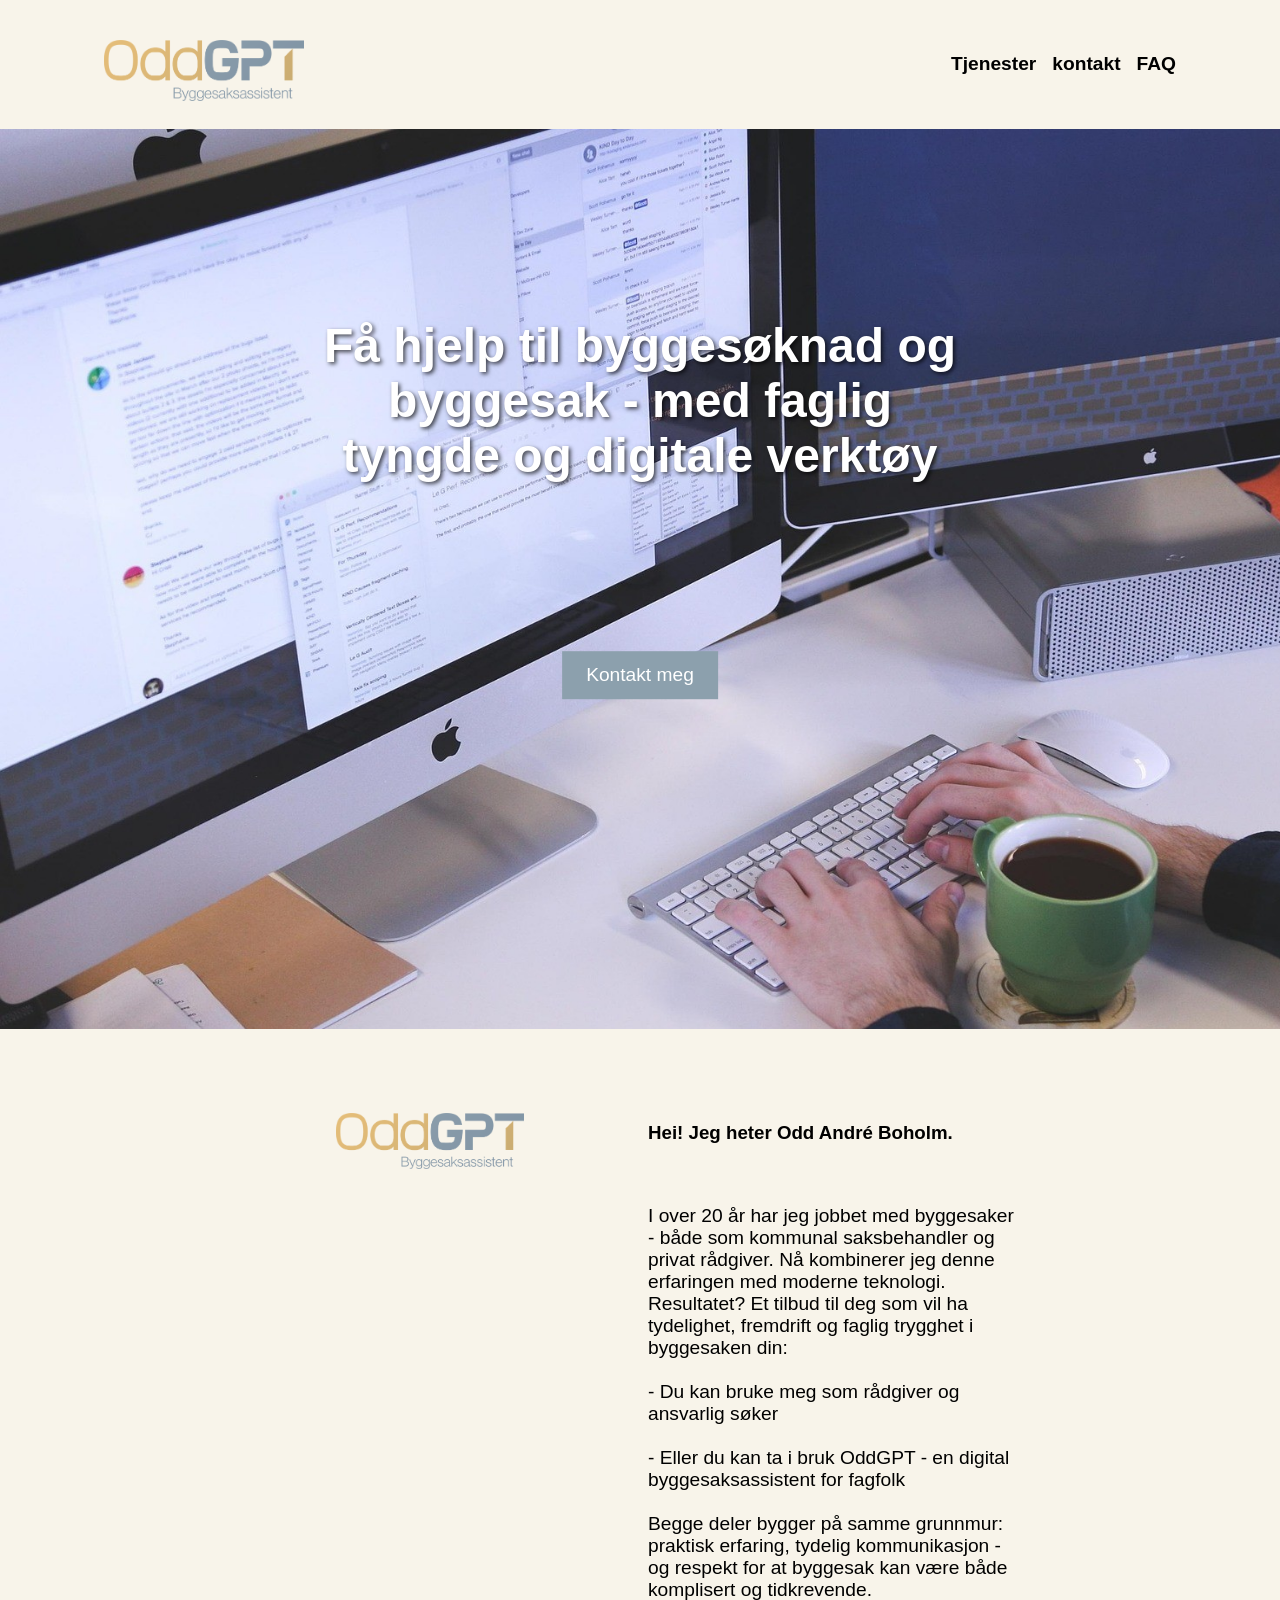
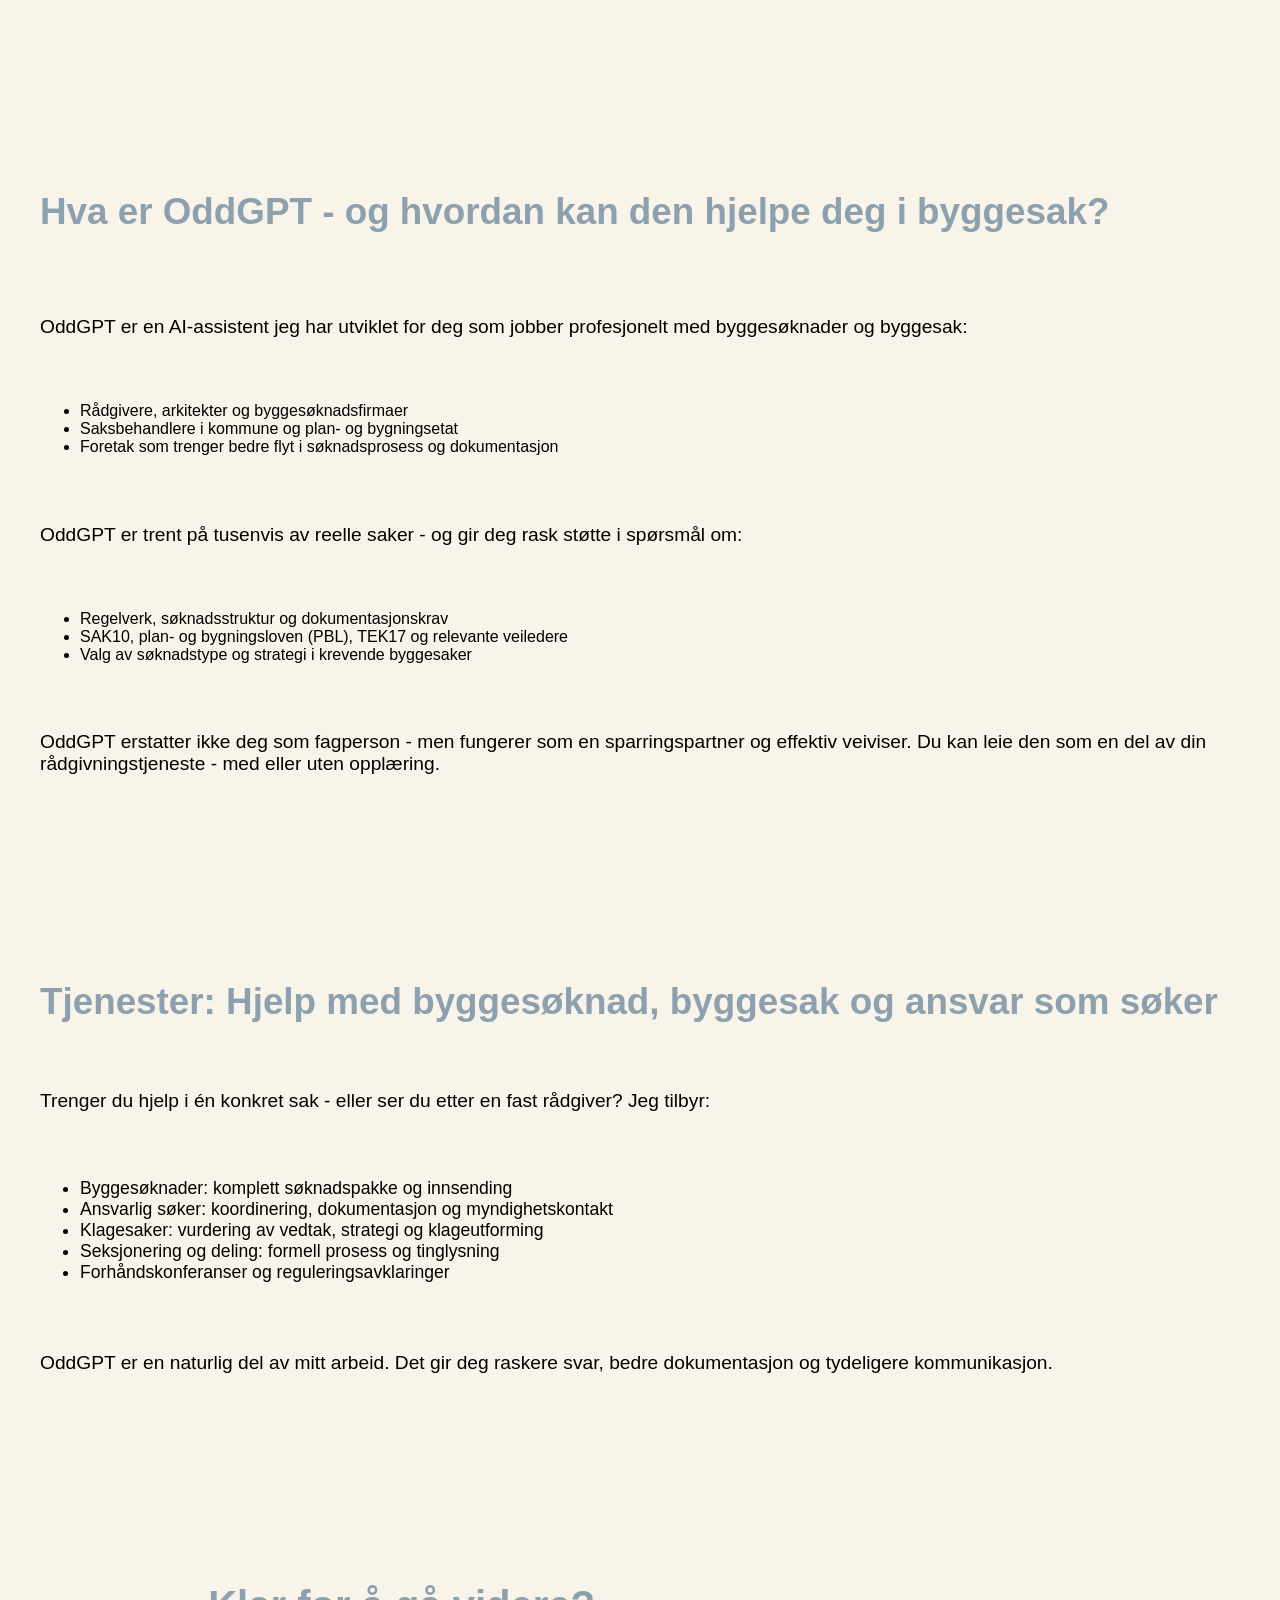
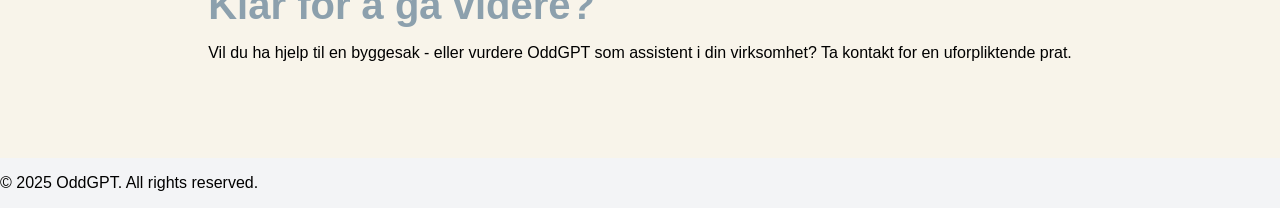
==== index.html @ 83e8d452 "Uploaded OddGPT prototype" ====
<!DOCTYPE html>
<html lang="no">
<head>
    <meta charset="UTF-8">
    <meta name="viewport" content="width=device-width, initial-scale=1.0">
    <link rel="stylesheet" href="./css/main.css">
    <title>OddGPT</title>
</head>
<body>
    <header>
        <a href="index.html"><img id="hovedlogo" src="./images/mainLogoFlavor.png" alt="Logo redirigerer tilbake til hovedsiden"></a>
        <nav>
            <ul>
                <li><a href="tjenester.html">Tjenester</a></li>
                <li><a href="kontakt.html">kontakt</a></li>
                <li><a href="about.html">FAQ</a></li>
            </ul>
        </nav>
    </header>
    <main>
        <section>
                <h1 id="h1-text-over-image">Få hjelp til byggesøknad og byggesak - med faglig tyngde og digitale verktøy</h1>
                <a href="kontakt.html" id="a-over-image">Kontakt meg</a>
            <img id="hovedbakgrunn" src="./images/backgroundImageedit.jpg" alt="Mann sitter ved et skrivebord med PC">

        </section>
        <section id="about-section">
            <img id="hovedlogo" src="./images/mainLogoFlavor.png" alt="OddGPT logo">
            <h3>Hei! Jeg heter Odd André Boholm.</h3>
            <div></div>
            <p>I over 20 år har jeg jobbet med byggesaker - både som kommunal saksbehandler og privat rådgiver. 
                Nå kombinerer jeg denne erfaringen med moderne teknologi.
                <br>
                Resultatet? Et tilbud til deg som vil ha tydelighet, fremdrift og faglig 
                trygghet i byggesaken din:
                <br>
                <br>
                - Du kan bruke meg som rådgiver og ansvarlig søker
                <br>
                <br>
                - Eller du kan ta i bruk OddGPT - en digital byggesaksassistent for fagfolk
                <br>
                <br>
                Begge deler bygger på samme grunnmur: praktisk erfaring, tydelig kommunikasjon - og respekt for at byggesak kan
                være både komplisert og tidkrevende.</p>
        </section>
        <section id="services-section">
            <h2>Hva er OddGPT - og hvordan kan den hjelpe deg i byggesak?</h2>
                <p>OddGPT er en AI-assistent jeg har utviklet for deg som jobber profesjonelt med byggesøknader og byggesak:</p>
                <ul>
                    <li>Rådgivere, arkitekter og byggesøknadsfirmaer</li>
                    <li>Saksbehandlere i kommune og plan- og bygningsetat</li>
                    <li>Foretak som trenger bedre flyt i søknadsprosess og dokumentasjon</li>
                </ul>
                <p>OddGPT er trent på tusenvis av reelle saker - og gir deg rask støtte i spørsmål om:</p>
                <ul>
                    <li>Regelverk, søknadsstruktur og dokumentasjonskrav</li>
                    <li>SAK10, plan- og bygningsloven (PBL), TEK17 og relevante veiledere</li>
                    <li>Valg av søknadstype og strategi i krevende byggesaker</li>
                </ul>
                <p>OddGPT erstatter ikke deg som fagperson - men fungerer som en sparringspartner og effektiv veiviser. 
                    Du kan leie den som en del av din rådgivningstjeneste - med eller uten opplæring.</p>
        </section>
    <section id="benefits-section">
        <h2>Tjenester: Hjelp med byggesøknad, byggesak og ansvar som søker</h2>
        <p>Trenger du hjelp i én konkret sak - eller ser du etter en fast rådgiver? Jeg tilbyr:</p>
        <ul>
            <li>Byggesøknader: komplett søknadspakke og innsending</li>
            <li>Ansvarlig søker: koordinering, dokumentasjon og myndighetskontakt</li>
            <li>Klagesaker: vurdering av vedtak, strategi og klageutforming</li>
            <li>Seksjonering og deling: formell prosess og tinglysning</li>
            <li>Forhåndskonferanser og reguleringsavklaringer</li>
        </ul>
        <p>OddGPT er en naturlig del av mitt arbeid. Det gir deg raskere svar, bedre dokumentasjon og tydeligere kommunikasjon.</p>
    </section>
    <section id="summary">
        <article>
            <h2>Klar for å gå videre?</h2>
            <p>Vil du ha hjelp til en byggesak - eller vurdere OddGPT som assistent i din virksomhet? Ta kontakt for en uforpliktende prat.</p>            
        </article>
    </section>
    </main>
    <footer>
        <p>© 2025 OddGPT. All rights reserved.</p>
    </footer>
</body>
</html>
---- css/main.css ----
header {
    display: flex;
    align-items: center;
    justify-content: space-between;
    padding: 1.5rem;
}

#hovedlogo {
    width: 200px;
    height: auto;
    padding-left: 5rem;
    padding-top: 1rem;
}

#tjenester-logo {
    width: 400px;
    height: auto;
    padding-left: 5rem;
    padding-top: 1rem;
}

#hovedbakgrunn{
    position: relative;
    width: 100%;
    height: 900px;
    background-size: cover; 
    background-position: center; 
    background-repeat: no-repeat; 
}

#h1-text-over-image{
    position: absolute;
    top: 40%;
    left: 50%;
    transform: translate(-50%, -50%);
    color: white;
    font-size: 3rem;
    font-weight: bold;
    text-align: center;
    text-shadow: 2px 2px 4px rgba(0, 0, 0, 0.7);
    z-index: 10;
}
#p-text-over-image{
    position: absolute;
    top: 53%;
    left: 50%;
    transform: translate(-50%, -50%);
    color: white;
    font-size: 1.5rem;
    font-weight: bold;
    text-align: center;
    text-shadow: 2px 2px 4px rgba(0, 0, 0, 0.7);
    z-index: 10;
}

#a-over-image {
    position: absolute;
    top: 75%;
    left: 50%;
    transform: translate(-50%, -50%);
    z-index: 10;
    background-color: #8CA0AD;
    color: white;
    padding: 0.8rem 1.5rem;
    text-decoration: none;
    font-size: 1.2rem;
}

nav ul {
    list-style: none;
    display: flex;
    gap: 1rem;
    margin: 0;
    padding: 0;
    padding-right: 5rem; 
}

nav a {
    text-decoration: none;
    color: #000000;
    font-weight: bold;
    font-size: 1.2rem;
    transition: color 0.5s ease;

}
nav a:hover {
    color: #8CA0AD;
}

button {
    background-color: #8CA0AD;
    color: white;
    border: none;
    padding: 0.5rem 1rem;
    border-radius: 0;
    cursor: pointer;
    font-size: 1rem;
    transition: background-color 0.3s ease;
}

button:hover {
    background-color: #6b7c85;
}

input[type="text"] {
    padding: 0.5rem;
    border: 1px solid #ccc;
    border-radius: 0;
    font-size: 1rem;
}

#about-section {
    display: grid;
    grid-template-columns: 1fr 1fr;
    align-items: center;
    gap: 1rem;
    padding: 4rem 2rem;
    max-width: 60%;
    margin: 0 auto;
    text-align: left;
}

#about-section img {
    width: 50%;
    height: auto;
    display: block;
}

#about-section p {
    font-size: 1.2rem;
    margin-bottom: 1rem;
}

#services-section {
    display: flex;
    flex-direction: column;
    align-items: start;
    gap: 2rem;
    padding: 5rem 2rem;
    max-width: 1200px;
    margin: 0 auto;
    text-align: left;
}

#services-section h2 {
    color: #8CA0AD;
    margin-right: 2rem;
    margin-bottom: 2rem;
    font-size: 2.3rem;
}

#services-section p {
    font-size: 1.2rem;
    margin-bottom: 1rem;
}

#benefits-section {
    display: flex;
    flex-direction: column;
    align-items: start;
    gap: 2rem;
    padding: 5rem 2rem;
    max-width: 1200px;
    margin: 0 auto;
    text-align: left;
}

#benefits-section h2 {
    color: #8CA0AD;
    font-size: 2.3rem;
    margin-bottom: 1rem;
}

#benefits-section p {
    font-size: 1.2rem;
    margin-bottom: 1rem;
}

#benefits-section ul {
    list-style-type: disc;
    font-size: 1.1rem;
}

#summary {
    display: flex;
    justify-content: center;
    gap: 2rem;
    padding: 5rem;
    max-width: 1200px;
}

#summary article h2 {
    color: #8CA0AD;
    font-size: 2.5rem;
    margin-bottom: 1rem;
}

#tjenester-art-1 {
    display: flex;
    flex-direction: row;
}

#tjenester-sec-1 {
    padding: 2rem;
}

#tjenester-art-2 {
    display: flex;
    flex-direction: row-reverse;
}

#tjenester-sec-2 {
    padding: 2rem;
}

#tjenester-art-3 {
    display: flex;
    flex-direction: row;
}

#tjenester-sec-3 {
    padding: 2rem;
}

#tjenester-kontakt {
    text-align: center;
    padding: 2rem;
}

#kontakt-section {
    max-width: 800px;
    margin: 0 auto;
    padding: 4rem 2rem;
    text-align: left;
}

#kontakt-section p {
    font-size: 1.2rem;
    margin-bottom: 1rem;
}

body {
    font-family: Arial, sans-serif;
    display: flex;
    flex-direction: column;
    margin: 0;
    padding: 0;
    background-color: #F8F4EA;
}

#form-section {
    display: flex;
    justify-content: center;
    padding: 2rem;
}

#q-1, #q-2, #q-3, #q-4, #q-5 {
    margin: 0 auto;
    padding: 2rem 2rem;
    text-align: left;
}

#q-1 p, #q-2 p, #q-3 p, #q-4 p, #q-5 p {
    font-size: 1.2rem;
}

#q-1 ul, #q-2 ul, #q-3 ul, #q-4 ul, #q-5 ul {
    font-size: 1.2rem;
}


form {
    background: #F8F4EA;
    display: grid;
    gap: 16px;
    text-align: left;
    width: 40%;
}


label {
    font-weight: 500;
    margin-bottom: 4px;
}

input, select {
    padding: 10px 12px;
    font-size: 1rem;
    border: 1px solid #d1d1d1;
    border-radius: 6px;
    transition: border 0.2s, box-shadow 0.2s;
}

input:focus, select:focus {
    border-color: #0073ff;
    box-shadow: 0 0 4px rgba(0,115,255,0.3);
    outline: none;
}

button {
    background: #0073ff;
    border: none;
    color: white;
    padding: 12px;
    font-size: 1.1rem;
    border-radius: 6px;
    cursor: pointer;
    font-weight: 600;
    transition: 0.25s;
}

button:hover {
    background: #005ed1;
}

main {
    flex-grow: 1;
}

footer {
    background-color: #F3F4F6;
}

@media (max-width: 768px) {
  header {
    flex-direction: column;
    text-align: center;
    padding: 1rem;
  }

  #hovedlogo {
    width: 140px;
    padding: 0;
  }

  nav ul {
    flex-direction: column;
    gap: 0.5rem;
    padding: 0;
  }

  #h1-text-over-image {
    font-size: 1.8rem;
    top: 35%;
    width: 90%;
  }

  #a-over-image {
    font-size: 1rem;
    padding: 0.6rem 1.2rem;
    top: 70%;
  }

  #about-section {
    grid-template-columns: 1fr;
    max-width: 90%;
    text-align: center;
  }

  #about-section img {
    width: 60%;
    margin: 0 auto;
  }

  #services-section,
  #benefits-section,
  #summary {
    padding: 2rem 1rem;
  }

  form {
    width: 100%;
  }

  #tjenester-art-1,
  #tjenester-art-2,
  #tjenester-art-3 {
    flex-direction: column !important;
  }
}
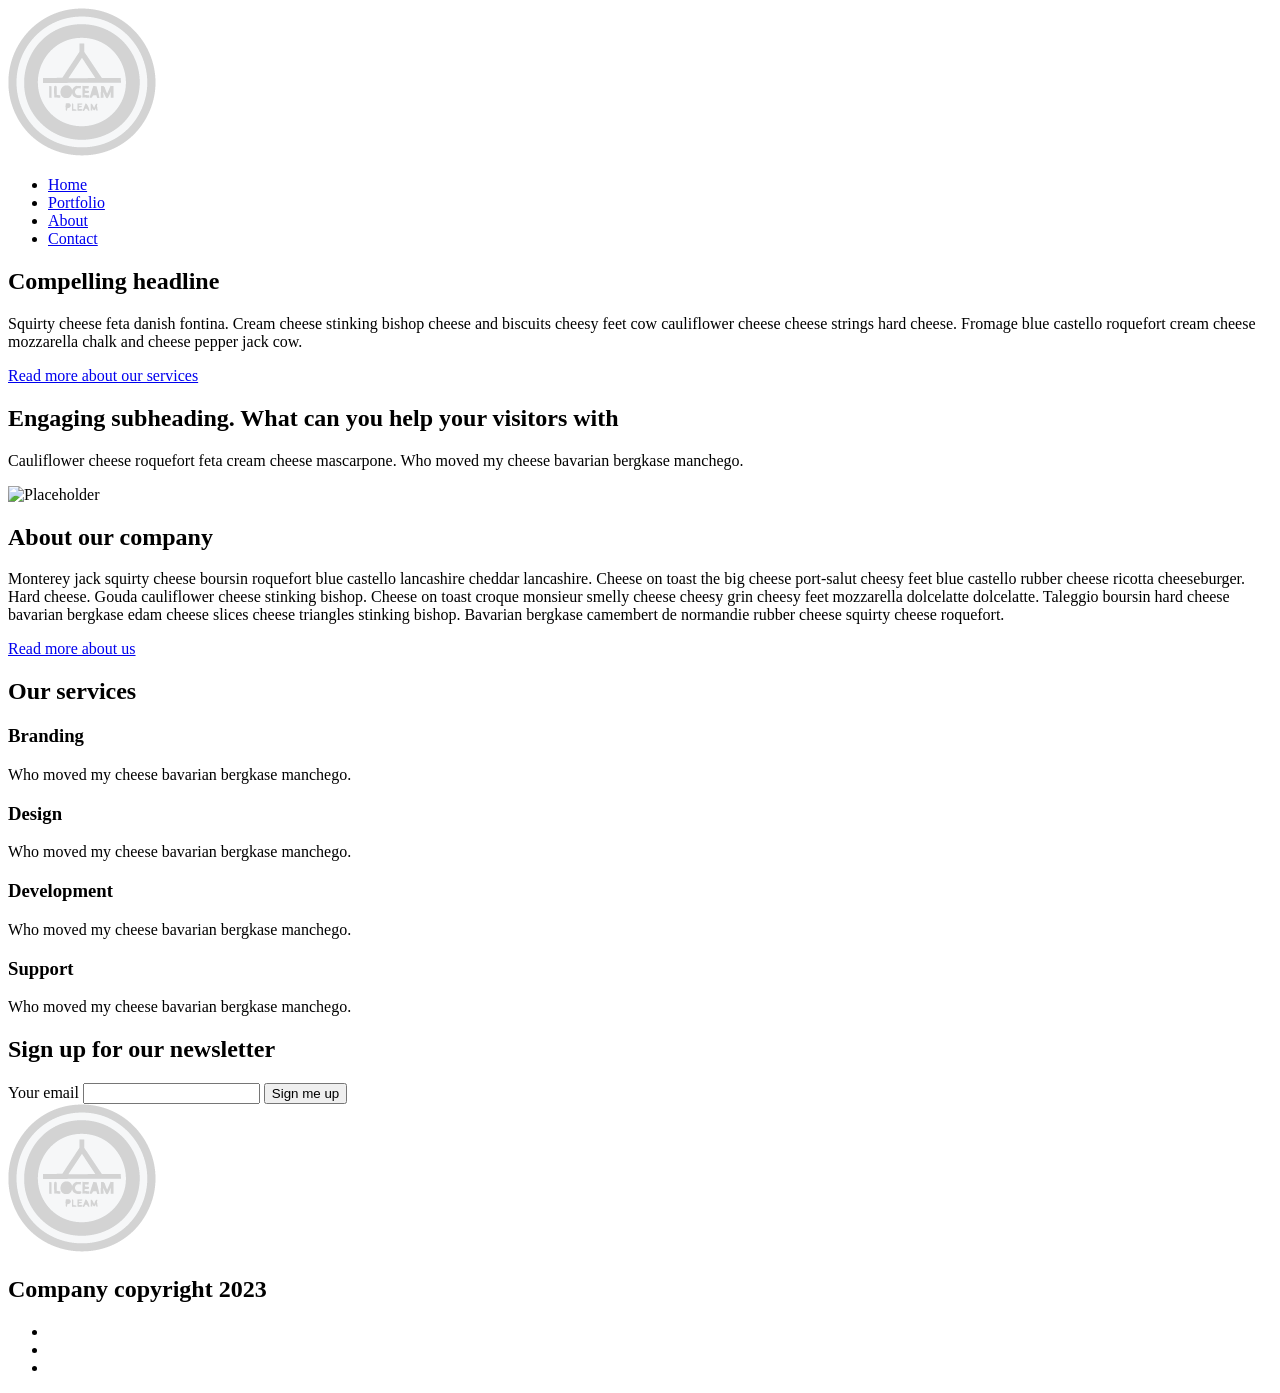
==== commit 62d3d777: "Add files via upload" ====
--- a/index.html
+++ b/index.html
@@ -1,87 +1,91 @@
 <!DOCTYPE html>
-<html lang="no">
+<html lang="en">
 <head>
     <meta charset="UTF-8">
     <meta name="viewport" content="width=device-width, initial-scale=1.0">
-    <link rel="stylesheet" href="./css/main.css">
-    <title>OddGPT</title>
+    <meta name="description" content="Here you can read about our company and you can also find information on the different services we offer">
+    <meta property="og:url" content=""> <!--Usikker på hvordan dette skal gjøre mtp locahost-->
+    <meta property="og:type" content="website">
+    <meta property="og:title" content="The go to webdeveloper">
+    <meta property="og:description" content="Do you need a webpage done? This is the place to go!">
+    <link rel="stylesheet" href="https://necolas.github.io/normalize.css/8.0.1/normalize.css" type="text/css">
+    <link rel="stylesheet" href="css/font/css/all.css">
+    <link rel="stylesheet" href="css/style.css">
+    <link rel="preconnect" href="https://fonts.googleapis.com">
+    <link rel="preconnect" href="https://fonts.gstatic.com" crossorigin>
+    <link href="https://fonts.googleapis.com/css2?family=Montserrat:wght@400;500;700&family=Open+Sans:wght@400;500;700&family=Roboto:wght@400;500;700&display=swap" rel="stylesheet">
+    <title>Main Page</title>
 </head>
 <body>
     <header>
-        <a href="index.html"><img id="hovedlogo" src="./images/mainLogoFlavor.png" alt="Logo redirigerer tilbake til hovedsiden"></a>
         <nav>
+            <a href="index.html" aria-label="Home"><img src="img/logo1.png" class="logo" alt="logo"></a>
             <ul>
-                <li><a href="tjenester.html">Tjenester</a></li>
-                <li><a href="kontakt.html">kontakt</a></li>
-                <li><a href="about.html">FAQ</a></li>
+                <li><a href="index.html" class="cur_page" aria-label="Home">Home</a></li>
+                <li><a href="products.html" aria-label="Portfolio">Portfolio</a></li>
+                <li><a href="about.html" aria-label="About">About</a></li>
+                <li><a href="about.html#contact_us" class="gul_boks" aria-label="Contact">Contact</a></li>
             </ul>
         </nav>
     </header>
-    <main>
-        <section>
-                <h1 id="h1-text-over-image">Få hjelp til byggesøknad og byggesak - med faglig tyngde og digitale verktøy</h1>
-                <a href="kontakt.html" id="a-over-image">Kontakt meg</a>
-            <img id="hovedbakgrunn" src="./images/backgroundImageedit.jpg" alt="Mann sitter ved et skrivebord med PC">
-
-        </section>
-        <section id="about-section">
-            <img id="hovedlogo" src="./images/mainLogoFlavor.png" alt="OddGPT logo">
-            <h3>Hei! Jeg heter Odd André Boholm.</h3>
-            <div></div>
-            <p>I over 20 år har jeg jobbet med byggesaker - både som kommunal saksbehandler og privat rådgiver. 
-                Nå kombinerer jeg denne erfaringen med moderne teknologi.
-                <br>
-                Resultatet? Et tilbud til deg som vil ha tydelighet, fremdrift og faglig 
-                trygghet i byggesaken din:
-                <br>
-                <br>
-                - Du kan bruke meg som rådgiver og ansvarlig søker
-                <br>
-                <br>
-                - Eller du kan ta i bruk OddGPT - en digital byggesaksassistent for fagfolk
-                <br>
-                <br>
-                Begge deler bygger på samme grunnmur: praktisk erfaring, tydelig kommunikasjon - og respekt for at byggesak kan
-                være både komplisert og tidkrevende.</p>
-        </section>
-        <section id="services-section">
-            <h2>Hva er OddGPT - og hvordan kan den hjelpe deg i byggesak?</h2>
-                <p>OddGPT er en AI-assistent jeg har utviklet for deg som jobber profesjonelt med byggesøknader og byggesak:</p>
-                <ul>
-                    <li>Rådgivere, arkitekter og byggesøknadsfirmaer</li>
-                    <li>Saksbehandlere i kommune og plan- og bygningsetat</li>
-                    <li>Foretak som trenger bedre flyt i søknadsprosess og dokumentasjon</li>
-                </ul>
-                <p>OddGPT er trent på tusenvis av reelle saker - og gir deg rask støtte i spørsmål om:</p>
-                <ul>
-                    <li>Regelverk, søknadsstruktur og dokumentasjonskrav</li>
-                    <li>SAK10, plan- og bygningsloven (PBL), TEK17 og relevante veiledere</li>
-                    <li>Valg av søknadstype og strategi i krevende byggesaker</li>
-                </ul>
-                <p>OddGPT erstatter ikke deg som fagperson - men fungerer som en sparringspartner og effektiv veiviser. 
-                    Du kan leie den som en del av din rådgivningstjeneste - med eller uten opplæring.</p>
-        </section>
-    <section id="benefits-section">
-        <h2>Tjenester: Hjelp med byggesøknad, byggesak og ansvar som søker</h2>
-        <p>Trenger du hjelp i én konkret sak - eller ser du etter en fast rådgiver? Jeg tilbyr:</p>
-        <ul>
-            <li>Byggesøknader: komplett søknadspakke og innsending</li>
-            <li>Ansvarlig søker: koordinering, dokumentasjon og myndighetskontakt</li>
-            <li>Klagesaker: vurdering av vedtak, strategi og klageutforming</li>
-            <li>Seksjonering og deling: formell prosess og tinglysning</li>
-            <li>Forhåndskonferanser og reguleringsavklaringer</li>
-        </ul>
-        <p>OddGPT er en naturlig del av mitt arbeid. Det gir deg raskere svar, bedre dokumentasjon og tydeligere kommunikasjon.</p>
+    <section id="index_section1" aria-label="Introduction">
+        <h1>Compelling headline</h1>
+        <p>Squirty cheese feta danish fontina. Cream cheese stinking bishop cheese and biscuits cheesy feet cow cauliflower cheese cheese strings hard cheese. Fromage blue castello roquefort cream cheese mozzarella chalk and cheese pepper jack cow.</p>
+        <a href="about.html#services" class="gul_boks">Read more about our services</a>
     </section>
-    <section id="summary">
-        <article>
-            <h2>Klar for å gå videre?</h2>
-            <p>Vil du ha hjelp til en byggesak - eller vurdere OddGPT som assistent i din virksomhet? Ta kontakt for en uforpliktende prat.</p>            
-        </article>
+    <section id="index_section2" aria-label="What can we help you with">
+        <h2>Engaging subheading. What can you help your visitors with</h2>
+        <p>Cauliflower cheese roquefort feta cream cheese mascarpone. Who moved my cheese bavarian bergkase manchego.</p>
     </section>
-    </main>
+    <section id="index_section3" aria-label="About us">
+        <img src="https://placehold.co/400x400" alt="Placeholder">
+        <div>    
+            <h2>About our company</h2>
+            <p>Monterey jack squirty cheese boursin roquefort blue castello lancashire cheddar lancashire. Cheese on toast the big cheese port-salut cheesy feet blue castello rubber cheese ricotta cheeseburger. Hard cheese. Gouda cauliflower cheese stinking bishop. Cheese on toast croque monsieur smelly cheese cheesy grin cheesy feet mozzarella dolcelatte dolcelatte. Taleggio boursin hard cheese bavarian bergkase edam cheese slices cheese triangles stinking bishop. Bavarian bergkase camembert de normandie rubber cheese squirty cheese roquefort.</p>
+            <a href="about.html" class="hvit_boks">Read more about us</a>
+        </div>
+    </section>
+    <section id="index_section4" aria-label="Our services">
+        <h2>Our services</h2>
+        <div id="all_services">
+            <article>
+                <i class="fa-solid fa-people-group fa-xl"></i>
+                <h3>Branding</h3>
+                <p>Who moved my cheese bavarian bergkase manchego.</p>
+            </article>
+            <article>
+                <i class="fa-solid fa-cloud-arrow-up fa-xl"></i>
+                <h3>Design</h3>
+                <p>Who moved my cheese bavarian bergkase manchego.</p>
+            </article>
+            <article>
+                <i class="fa-solid fa-code fa-xl"></i>
+                <h3>Development</h3>
+                <p>Who moved my cheese bavarian bergkase manchego.</p>
+            </article>
+            <article>
+                <i class="fa-solid fa-wifi fa-xl"></i>
+                <h3>Support</h3>
+                <p>Who moved my cheese bavarian bergkase manchego.</p>
+            </article>
+        </div>
+    </section>
+    <section id="index_section5" aria-label="newsletter signup">
+        <h2>Sign up for our newsletter</h2>
+        <label for="email_input">Your email</label>
+        <input type="text" name="email" id="email_input"> <!--dette er pynt-->
+        <button type="button" class="gul_boks">Sign me up</button> <!--dette er pynt-->
+    </section>
     <footer>
-        <p>© 2025 OddGPT. All rights reserved.</p>
+        <a href="index.html" aria-label="home"><img src="img/logo1.png" class="logo" alt="logo"></a>
+        <h2>Company copyright 2023</h2>
+        <nav>
+            <ul>
+                <li><a href="https://www.facebook.com/" aria-label="Facebook"><i class="fa-brands fa-square-facebook fa-lg"></i></a></li>
+                <li><a href="https://www.instagram.com/" aria-label="Instagram"><i class="fa-brands fa-square-instagram fa-lg"></i></a></li>
+                <li><a href="https://no.linkedin.com/" aria-label="Linkedin"><i class="fa-brands fa-linkedin fa-lg"></i></a></li>
+            </ul>
+        </nav>
     </footer>
 </body>
 </html>
